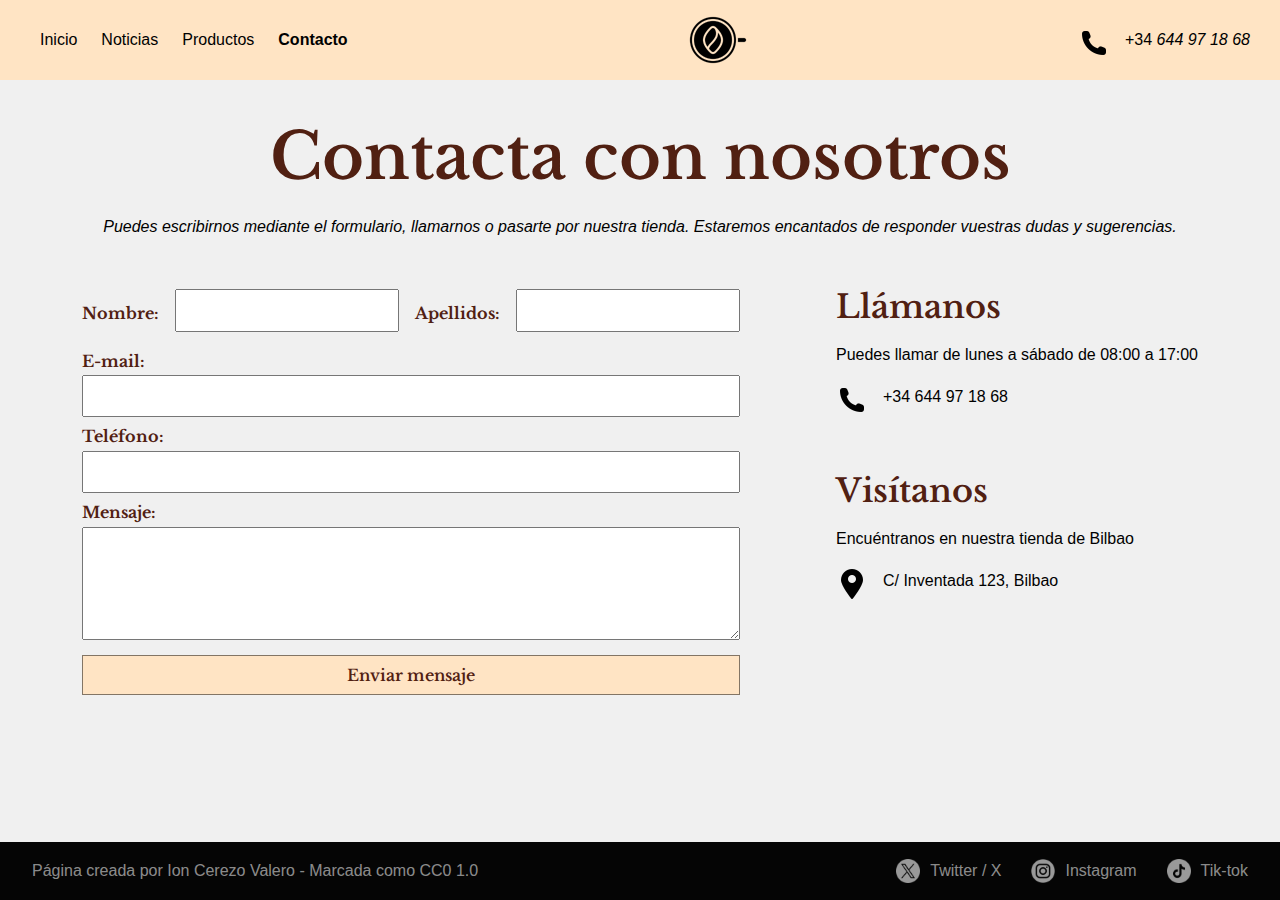
==== contacto.html @ 5df539cf "FIRST COMMIT" ====
<!DOCTYPE html>
<html lang="es">

<head>
    <meta charset="UTF-8">
    <meta name="viewport" content="width=device-width, initial-scale=1.0">
    <title>Contacto - Tu tienda local de café</title>
    <link rel="stylesheet" href="styles/normalize.css">
    <link rel="stylesheet" href="styles/styles.css">
    <style>
        @import url('https://fonts.googleapis.com/css2?family=Libre+Baskerville:ital,wght@0,400;0,700;1,400&display=swap');
    </style>
</head>

<body>
    <!-- Barra de navegación -->
    <nav>
        <section>
            <a href="index.html">Inicio</a>
            <a href="noticias.html">Noticias</a>
            <a href="productos.html">Productos</a>
            <a class="bold" href="contacto.html">Contacto</a>
        </section>
        <img src="images/logo.png"
            alt="Logo de la tienda de cafe. Vista cenital de una taza de cafe con un grano dentro en un estilo minimalista">
        <section>
            <p><img src="images/icono-telefono.png" alt="Icono de un teléfono móvil"> +34 <span class="italic">644 97 18
                    68</span></p>
        </section>
    </nav>

    <main>
        <!-- Contenido de Contacto -->
        <h1 class="center">Contacta con nosotros</h1>
        <p class="center italic">Puedes escribirnos mediante el formulario, llamarnos o pasarte por nuestra tienda.
            Estaremos
            encantados de
            responder vuestras dudas y sugerencias.</p>
        <section id="contenido-contacto">
            <form>
                <!--Div para agrupar el campo de nombre y apellido en una sola linea-->
                <div class="row">
                    <label for="nombre">Nombre:</label>
                    <input type="text" id="nombre" name="nombre" required>

                    <label for="apellidos">Apellidos:</label>
                    <input type="text" id="apellidos" name="apellidos" required>
                </div>

                <label for="email">E-mail:</label>
                <input type="email" id="email" name="email" required>

                <label for="telefono">Teléfono:</label>
                <input type="tel" id="telefono" name="telefono">

                <label for="mensaje">Mensaje:</label>
                <textarea id="mensaje" name="mensaje" rows="5" required></textarea>

                <button type="submit">Enviar mensaje</button>
            </form>
            <aside>
                <article>
                    <h3>Llámanos</h3>
                    <p>Puedes llamar de lunes a sábado de 08:00 a 17:00</p>

                    <img src="images/icono-telefono.png" alt="Icono de un teléfono móvil">
                    <p>+34 <span>644 97 18 68</span></p>

                </article>
                <article>
                    <h3>Visítanos</h3>
                    <p>Encuéntranos en nuestra tienda de Bilbao</p>

                    <img src="images/icono-ubicacion.png" alt="Icono de ubicación">
                    <p>C/ Inventada 123, Bilbao</p>

                </article>
            </aside>
        </section>
    </main>
    
    <!--Footer-->
    <footer>
        <p xmlns:cc="http://creativecommons.org/ns#" xmlns:dct="http://purl.org/dc/terms/"><span
                property="dct:title">Página</span> creada por <span property="cc:attributionName">Ion Cerezo
                Valero -</span> Marcada como <a href="https://creativecommons.org/publicdomain/zero/1.0/?ref=chooser-v1"
                target="_blank" rel="license noopener noreferrer">CC0 1.0</a></p>
                
        <ul class="footer-redes-sociales">
            <li><a href="www.twitter.com" target="_blank"><img src="images/logo-x.png" alt="logo de X"> Twitter / X</a>
            </li>
            <li><a href="www.instagram.com" target="_blank"><img src="images/logo-instagram.png"
                        alt="logo de Instagram"> Instagram</a></li>
            <li><a href="www.tiktok.com" target="_blank"><img src="images/logo-tiktok.png" alt="logo de Tik-tok">
                    Tik-tok</a></li>
        </ul>
    </footer>
</body>

</html>
---- styles/styles.css ----
/*
    Nombre: Ion Cerezo
    Fecha: 25/11/2024
    Módulo: Desarrollo de aplicaciones web.
    UD: 02
    Asignatura: Lenguaje de marcas y Sistemas de gestión de la información
    Nombre del ejercicio:Tarea evaluativa 2 (80%). Sitio Web.
    Tarea autoevaluativa: https://docs.google.com/document/d/11JveQvr8HGPq1ICYHrsq930XggfOiEMksCTdbK8_ATw/edit?usp=sharing
    Código en vivo: 
*/

/*
                            ################################
                            #                              #
                            #      ESTILOS GENERALES       #
                            #                              #
                            ################################
*/

body {
  margin: 0;
  background-color: #f0f0f0;
}

main {
  padding-top: 100px;
  max-width: 90%;
  min-height: calc(
    100vh - 158px
  ); /*Espacio de pantalla - altura nav - altura footer*/
  margin-inline: auto;
}

h1,
h2,
h3,
h4,
h5,
label,
button,
a,
th {
  font-family: "Libre Baskerville", serif;
  color: #512012;
}

h1 {
  font-weight: 600;
  font-size: 4rem;
  padding-top: 20px;
  margin: 0 0 20px 0;
}

h2 {
  font-size: 3rem;
  margin: 0 0 20px 0;
}

h3 {
  font-weight: 600;
  font-size: 2rem;
  margin: 0 0 10px 0;
}

a {
  text-decoration: none;
}

p,
a,
td {
  font-family: "Segoe UI", Tahoma, Geneva, Verdana, sans-serif;
  font-size: 1rem;
  line-height: 1.6;
}

a:hover {
  text-decoration: underline;
}

.italic {
  font-style: italic;
}

.bold {
  font-weight: 600;
}

.center {
  text-align: center;
}

/*
                      ################################
                      #                              #
                      #     BARRA DE NAVEGACIÓN      #
                      #                              #
                      ################################
*/

nav a {
  text-decoration: none;
  color: black;
  margin-inline: 10px;
}

nav {
  box-sizing: border-box;
  z-index: 1;
  position: fixed;
  width: 100%;
  top: 0;
  display: flex;
  padding: 10px 30px;
  align-items: center;
  justify-content: space-between;
  background-color: bisque;
}

nav section img {
  float: left;
  margin-right: 15px;
}

/*
                          ################################
                          #                              #
                          #          INDEX.html          #
                          #                              #
                          ################################
*/

#pagina-principal,
#caracteristicas {
  min-height: calc(100vh - 5rem);
  display: flex;
  align-items: center;
  justify-content: space-between;
  flex-wrap: wrap;
}

#pagina-principal div,
#caracteristicas table {
  max-width: 50rem;
  margin-inline: auto;
}

#pagina-principal p {
  font-size: 2rem;
  font-weight: 200;
  padding-right: 160px;
  padding-bottom: 24px;
}

#pagina-principal a {
  background-color: bisque;
  font-size: 1rem;
  font-weight: 600;
  padding: 1rem;
  border-radius: 10px;
}

.imagen-grande {
  width: 30vw;
  object-fit: cover;
  margin-inline: auto;
}

.imagen-pequeña {
  width: 4rem;
  height: 4rem;
  object-fit: cover;
  margin-inline: auto;
}

table img {
  padding-right: 50px;
  margin: 0 0 50px 0;
}

table p {
  margin: 0 0 50px 0;
}

/*
                          ################################
                          #                              #
                          #        NOTICIAS.html         #
                          #                              #
                          ################################
*/

#noticias {
  display: flex;
  flex-wrap: wrap;
  gap: 2rem;
  justify-content: space-between;
}

#cabecera-noticias {
  flex: 1 1 20%;
  display: flex;
  flex-direction: column;
  min-width: 200px;
}

#cabecera-noticias img {
  margin-top: 30px;
  border-radius: 100%;
  width: 80%;
  object-fit: cover;
  margin-inline: auto;
}

#contenido-noticias {
  flex: 1 1 70%;
  min-width: 200px;
}

.card-noticia {
  background-color: bisque;
  border-radius: 3px;
  transition: transform 0.3s ease-in-out, box-shadow 0.3s ease;
}

.card-noticia h4 {
  font-weight: 400;
  color: #4b4a4a;
}

.card-noticia h3 {
  transition: color 0.3s ease, transform 0.3s ease;
}

.card-noticia img {
  width: 1rem;
  visibility: hidden;
  transition: opacity 0.3s ease, transform 0.3s ease;
}

.card-noticia a {
  padding: 20px 20px 20px 40px;
  margin: 20px;
  background-color: bisque;
  border-radius: 3px;
  display: flex;
  gap: 10px;
  align-items: center;
  text-decoration: none;
  transition: background-color 0.3s ease;
}

.card-noticia:hover {
  box-shadow: 0px 10px 15px rgba(0, 0, 0, 0.1); /* Añade sombra al pasar el ratón */
}

.card-noticia:hover h3 {
  transform: translateY(-5px); /* Hace que el título suba un poco */
}

.card-noticia:hover img {
  visibility: initial;
  opacity: 1;
  transform: translateX(
    10px
  ); /* Desplaza ligeramente la imagen hacia la derecha */
}

/*
                        ################################
                        #                              #
                        #        PRODUCTOS.html        #
                        #                              #
                        ################################
*/

#productos {
  display: flex;
  margin-inline: auto;
  flex-wrap: wrap;
  justify-content: space-evenly;
  max-width: 80%;
  gap: 1.5rem;
}

.card-producto {
  margin: 2rem 1rem;
  background-color: bisque;
  border-radius: 0.1875rem;
  width: 19rem;
  height: 30rem;
  display: flex;
  flex-direction: column;
  justify-content: space-between;
  overflow: hidden;
  border: 1px solid rgba(0, 0, 0, 0.329);
  transition: transform 0.3s ease, box-shadow 0.3s ease,
    background-color 0.3s ease;
}

.card-producto:hover {
  transform: scale(1.05); /* Aumenta ligeramente el tamaño */
  box-shadow: 0 12px 24px rgba(0, 0, 0, 0.2); /* Sombra para efecto de profundidad */
}

.card-producto a {
  padding: 1rem;
  text-align: center;
  background-color: bisque;
  font-weight: 600;
  border-radius: 3px;
  transition: background-color 0.3s ease;
}

.card-producto a:hover {
  background-color: #e1c49f; /* Cambio de color al pasar el ratón por encima */
}

.imagen-producto {
  width: 100%;
  height: 15rem;
  object-fit: cover;
  transition: transform 0.3s ease;
}

.card-producto:hover .imagen-producto {
  transform: scale(
    1.1
  ); /* Amplía ligeramente la imagen al pasar el raton por encima */
}

.card-producto h2 {
  padding: 0 2rem;
  margin-bottom: 0;
  font-size: 2rem;
}

.card-producto h3 {
  text-align: center;
}

/* Estilo para los productos nuevos */

.novedad {
  position: relative; /* Para posicionar la imagen de la banda encima de la imagen */
}

.novedad-icono {
  position: absolute;
  top: 0px;
  right: 0px;
  width: calc(19rem / 2);
}

/*
                          ################################
                          #                              #
                          #    DETALLE-PRODUCTO.html     #
                          #                              #
                          ################################
*/

.seccion-producto {
  padding: 2rem;
  display: flex;
  gap: 2rem;
  flex-wrap: wrap;
}

.contenido-producto {
  min-width: 500px;
  width: 40%;
  margin: auto;
}

.seccion-producto img {
  margin: auto;
  box-shadow: rgba(149, 157, 165, 0.2) 0px 8px 24px;
  width: 40%;
  min-width: 400px;
  object-fit: cover;
}

.seccion-producto table {
  border-collapse: collapse;
  border: 1px solid rgba(0, 0, 0, 0.473);
  box-shadow: rgba(149, 157, 165, 0.2) 0px 8px 24px;
  width: 300px;
  margin: auto;
  margin-block: 40px;
}

.seccion-producto th,
td {
  padding: 8px;
}

.seccion-producto th {
  border: 1px solid rgba(0, 0, 0, 0.473);
  text-align: center;
  background-color: bisque;
}

.seccion-producto a {
  margin: auto;
  display: block;
}

/*
                          ################################
                          #                              #
                          #        CONTACTO.html         #
                          #                              #
                          ################################
*/

#contenido-contacto {
  display: flex;
  flex-wrap: wrap-reverse;
  margin-top: 50px;
  gap: 6rem;
  justify-content: center;
}

form button {
  width: 100%;
  padding: 10px;
  margin-top: 10px;
  background-color: bisque;
  border: 1px solid rgba(0, 0, 0, 0.486);
  font-size: 1rem;
  font-weight: 600;
}

label {
  display: block;
  font-weight: bold;
  margin-top: 10px;
  margin-bottom: 5px;
}

input,
textarea {
  width: 100%;
  padding: 10px;
  box-sizing: border-box;
}

.row {
  display: flex;
  gap: 1rem;
  align-items: center;
  margin-bottom: 20px;
}

#contenido-contacto img {
  margin-right: 15px;
  float: left;
}

#contenido-contacto aside article div {
  height: 2rem;
}

#contenido-contacto article {
  margin-bottom: 4rem;
  text-align: left;
}

/*
                          ################################
                          #                              #
                          #            FOOTER            #
                          #                              #
                          ################################
*/

footer * {
  font-size: 1rem;
  color: #f0f0f096;
}

footer {
  background-color: rgb(5, 5, 5);
  display: flex;
  justify-content: space-between;
  align-items: center;
  padding-inline: 2rem;
  color: #f0f0f096;
}

.footer-redes-sociales a {
  display: flex;
  align-items: center;
}

footer img {
  width: 1.5rem;
  height: 1.5rem;
  filter: brightness(60%);
}

.footer-redes-sociales img {
  padding: 0px 10px 0px 30px;
}

footer a:hover {
  img {
    filter: brightness(100%);
  }
  color: white;
}

.footer-redes-sociales {
  list-style: none;
  display: flex;
  align-items: center;
  justify-content: end;
}
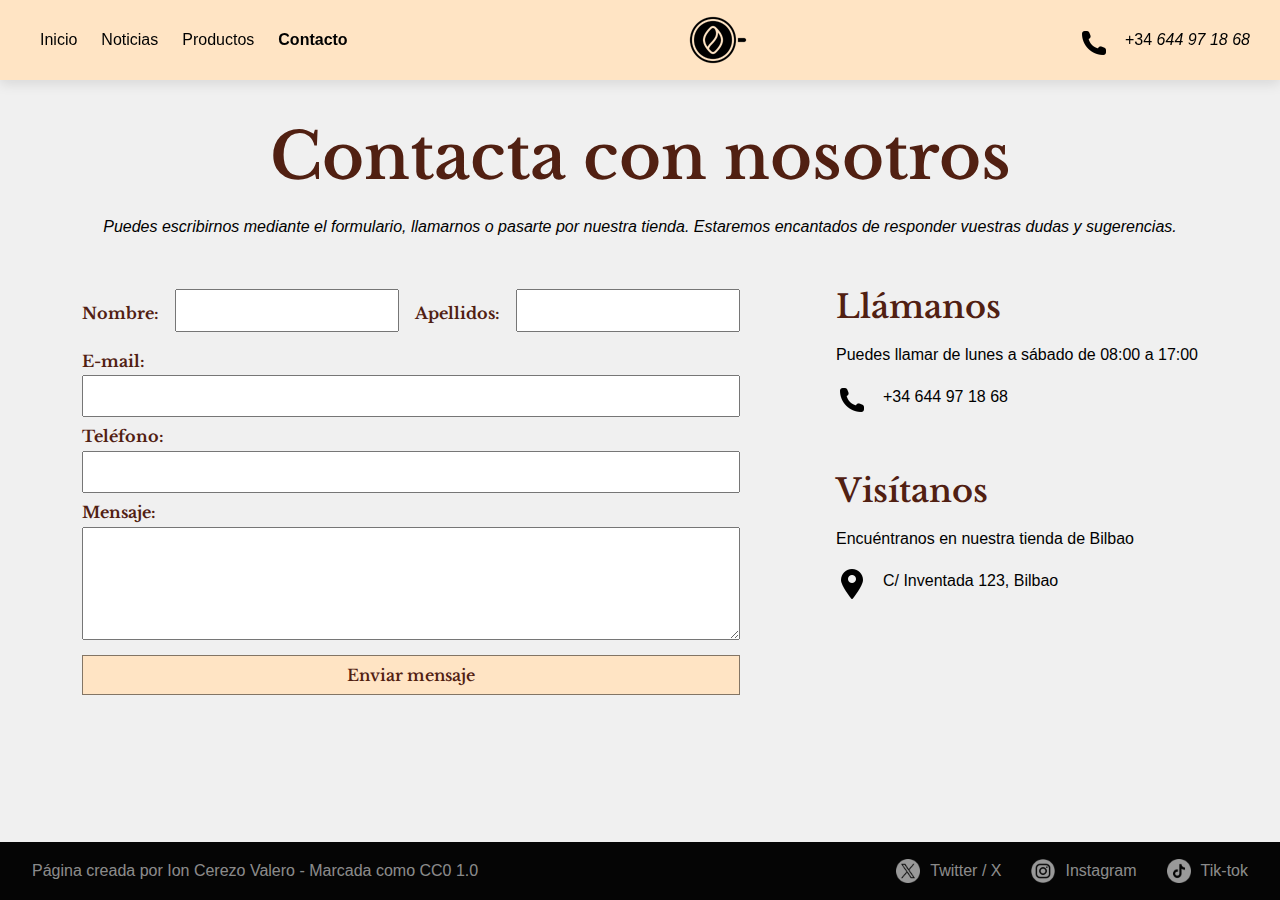
==== commit c20be110: "format document" ====
--- a/contacto.html
+++ b/contacto.html
@@ -1,100 +1,139 @@
+<!--
+    Nombre: Ion Cerezo
+    Fecha: 25/11/2024
+    Módulo: Desarrollo de aplicaciones web.
+    UD: 02
+    Asignatura: Lenguaje de marcas y Sistemas de gestión de la información
+    Nombre del ejercicio:Tarea evaluativa 2 (80%). Sitio Web.
+    Tarea autoevaluativa: https://docs.google.com/document/d/11JveQvr8HGPq1ICYHrsq930XggfOiEMksCTdbK8_ATw/edit?usp=sharing
+    Código en vivo: https://ioncerezo.github.io/LMSGI02TE02/
+-->
+
 <!DOCTYPE html>
 <html lang="es">
+  <head>
+    <meta charset="UTF-8" />
+    <meta name="viewport" content="width=device-width, initial-scale=1.0" />
+    <title>Contacto - Tu tienda local de café</title>
+    <link rel="stylesheet" href="styles/normalize.css" />
+    <link rel="stylesheet" href="styles/styles.css" />
+    <style>
+      @import url("https://fonts.googleapis.com/css2?family=Libre+Baskerville:ital,wght@0,400;0,700;1,400&display=swap");
+    </style>
+  </head>
 
-<head>
-    <meta charset="UTF-8">
-    <meta name="viewport" content="width=device-width, initial-scale=1.0">
-    <title>Contacto - Tu tienda local de café</title>
-    <link rel="stylesheet" href="styles/normalize.css">
-    <link rel="stylesheet" href="styles/styles.css">
-    <style>
-        @import url('https://fonts.googleapis.com/css2?family=Libre+Baskerville:ital,wght@0,400;0,700;1,400&display=swap');
-    </style>
-</head>
-
-<body>
+  <body>
     <!-- Barra de navegación -->
     <nav>
-        <section>
-            <a href="index.html">Inicio</a>
-            <a href="noticias.html">Noticias</a>
-            <a href="productos.html">Productos</a>
-            <a class="bold" href="contacto.html">Contacto</a>
-        </section>
-        <img src="images/logo.png"
-            alt="Logo de la tienda de cafe. Vista cenital de una taza de cafe con un grano dentro en un estilo minimalista">
-        <section>
-            <p><img src="images/icono-telefono.png" alt="Icono de un teléfono móvil"> +34 <span class="italic">644 97 18
-                    68</span></p>
-        </section>
+      <section>
+        <a href="index.html">Inicio</a>
+        <a href="noticias.html">Noticias</a>
+        <a href="productos.html">Productos</a>
+        <a class="bold" href="contacto.html">Contacto</a>
+      </section>
+      <img
+        src="images/logo.png"
+        alt="Logo de la tienda de cafe. Vista cenital de una taza de cafe con un grano dentro en un estilo minimalista"
+      />
+      <section>
+        <p>
+          <img
+            src="images/icono-telefono.png"
+            alt="Icono de un teléfono móvil"
+          />
+          +34 <span class="italic">644 97 18 68</span>
+        </p>
+      </section>
     </nav>
 
     <main>
-        <!-- Contenido de Contacto -->
-        <h1 class="center">Contacta con nosotros</h1>
-        <p class="center italic">Puedes escribirnos mediante el formulario, llamarnos o pasarte por nuestra tienda.
-            Estaremos
-            encantados de
-            responder vuestras dudas y sugerencias.</p>
-        <section id="contenido-contacto">
-            <form>
-                <!--Div para agrupar el campo de nombre y apellido en una sola linea-->
-                <div class="row">
-                    <label for="nombre">Nombre:</label>
-                    <input type="text" id="nombre" name="nombre" required>
+      <!-- Contenido de Contacto -->
+      <h1 class="center">Contacta con nosotros</h1>
+      <p class="center italic">
+        Puedes escribirnos mediante el formulario, llamarnos o pasarte por
+        nuestra tienda. Estaremos encantados de responder vuestras dudas y
+        sugerencias.
+      </p>
+      <section id="contenido-contacto">
+        <form>
+          <!--Div para agrupar el campo de nombre y apellido en una sola linea-->
+          <div class="row">
+            <label for="nombre">Nombre:</label>
+            <input type="text" id="nombre" name="nombre" required />
 
-                    <label for="apellidos">Apellidos:</label>
-                    <input type="text" id="apellidos" name="apellidos" required>
-                </div>
+            <label for="apellidos">Apellidos:</label>
+            <input type="text" id="apellidos" name="apellidos" required />
+          </div>
 
-                <label for="email">E-mail:</label>
-                <input type="email" id="email" name="email" required>
+          <label for="email">E-mail:</label>
+          <input type="email" id="email" name="email" required />
 
-                <label for="telefono">Teléfono:</label>
-                <input type="tel" id="telefono" name="telefono">
+          <label for="telefono">Teléfono:</label>
+          <input type="tel" id="telefono" name="telefono" />
 
-                <label for="mensaje">Mensaje:</label>
-                <textarea id="mensaje" name="mensaje" rows="5" required></textarea>
+          <label for="mensaje">Mensaje:</label>
+          <textarea id="mensaje" name="mensaje" rows="5" required></textarea>
 
-                <button type="submit">Enviar mensaje</button>
-            </form>
-            <aside>
-                <article>
-                    <h3>Llámanos</h3>
-                    <p>Puedes llamar de lunes a sábado de 08:00 a 17:00</p>
+          <button type="submit">Enviar mensaje</button>
+        </form>
+        <aside>
+          <article>
+            <h3>Llámanos</h3>
+            <p>Puedes llamar de lunes a sábado de 08:00 a 17:00</p>
 
-                    <img src="images/icono-telefono.png" alt="Icono de un teléfono móvil">
-                    <p>+34 <span>644 97 18 68</span></p>
+            <img
+              src="images/icono-telefono.png"
+              alt="Icono de un teléfono móvil"
+            />
+            <p>+34 <span>644 97 18 68</span></p>
+          </article>
+          <article>
+            <h3>Visítanos</h3>
+            <p>Encuéntranos en nuestra tienda de Bilbao</p>
 
-                </article>
-                <article>
-                    <h3>Visítanos</h3>
-                    <p>Encuéntranos en nuestra tienda de Bilbao</p>
+            <img src="images/icono-ubicacion.png" alt="Icono de ubicación" />
+            <p>C/ Inventada 123, Bilbao</p>
+          </article>
+        </aside>
+      </section>
+    </main>
 
-                    <img src="images/icono-ubicacion.png" alt="Icono de ubicación">
-                    <p>C/ Inventada 123, Bilbao</p>
-
-                </article>
-            </aside>
-        </section>
-    </main>
-    
     <!--Footer-->
     <footer>
-        <p xmlns:cc="http://creativecommons.org/ns#" xmlns:dct="http://purl.org/dc/terms/"><span
-                property="dct:title">Página</span> creada por <span property="cc:attributionName">Ion Cerezo
-                Valero -</span> Marcada como <a href="https://creativecommons.org/publicdomain/zero/1.0/?ref=chooser-v1"
-                target="_blank" rel="license noopener noreferrer">CC0 1.0</a></p>
-                
-        <ul class="footer-redes-sociales">
-            <li><a href="www.twitter.com" target="_blank"><img src="images/logo-x.png" alt="logo de X"> Twitter / X</a>
-            </li>
-            <li><a href="www.instagram.com" target="_blank"><img src="images/logo-instagram.png"
-                        alt="logo de Instagram"> Instagram</a></li>
-            <li><a href="www.tiktok.com" target="_blank"><img src="images/logo-tiktok.png" alt="logo de Tik-tok">
-                    Tik-tok</a></li>
-        </ul>
+      <p
+        xmlns:cc="http://creativecommons.org/ns#"
+        xmlns:dct="http://purl.org/dc/terms/"
+      >
+        <span property="dct:title">Página</span> creada por
+        <span property="cc:attributionName">Ion Cerezo Valero -</span> Marcada
+        como
+        <a
+          href="https://creativecommons.org/publicdomain/zero/1.0/?ref=chooser-v1"
+          target="_blank"
+          rel="license noopener noreferrer"
+          >CC0 1.0</a
+        >
+      </p>
+
+      <ul class="footer-redes-sociales">
+        <li>
+          <a href="www.twitter.com" target="_blank"
+            ><img src="images/logo-x.png" alt="logo de X" /> Twitter / X</a
+          >
+        </li>
+        <li>
+          <a href="www.instagram.com" target="_blank"
+            ><img src="images/logo-instagram.png" alt="logo de Instagram" />
+            Instagram</a
+          >
+        </li>
+        <li>
+          <a href="www.tiktok.com" target="_blank"
+            ><img src="images/logo-tiktok.png" alt="logo de Tik-tok" />
+            Tik-tok</a
+          >
+        </li>
+      </ul>
     </footer>
-</body>
-
-</html>+  </body>
+</html>
--- a/styles/styles.css
+++ b/styles/styles.css
@@ -6,7 +6,7 @@
     Asignatura: Lenguaje de marcas y Sistemas de gestión de la información
     Nombre del ejercicio:Tarea evaluativa 2 (80%). Sitio Web.
     Tarea autoevaluativa: https://docs.google.com/document/d/11JveQvr8HGPq1ICYHrsq930XggfOiEMksCTdbK8_ATw/edit?usp=sharing
-    Código en vivo: 
+    Código en vivo: https://ioncerezo.github.io/LMSGI02TE02/
 */
 
 /*
@@ -115,6 +115,7 @@
   align-items: center;
   justify-content: space-between;
   background-color: bisque;
+  box-shadow: rgba(0, 0, 0, 0.1) 0px 4px 12px;
 }
 
 nav section img {
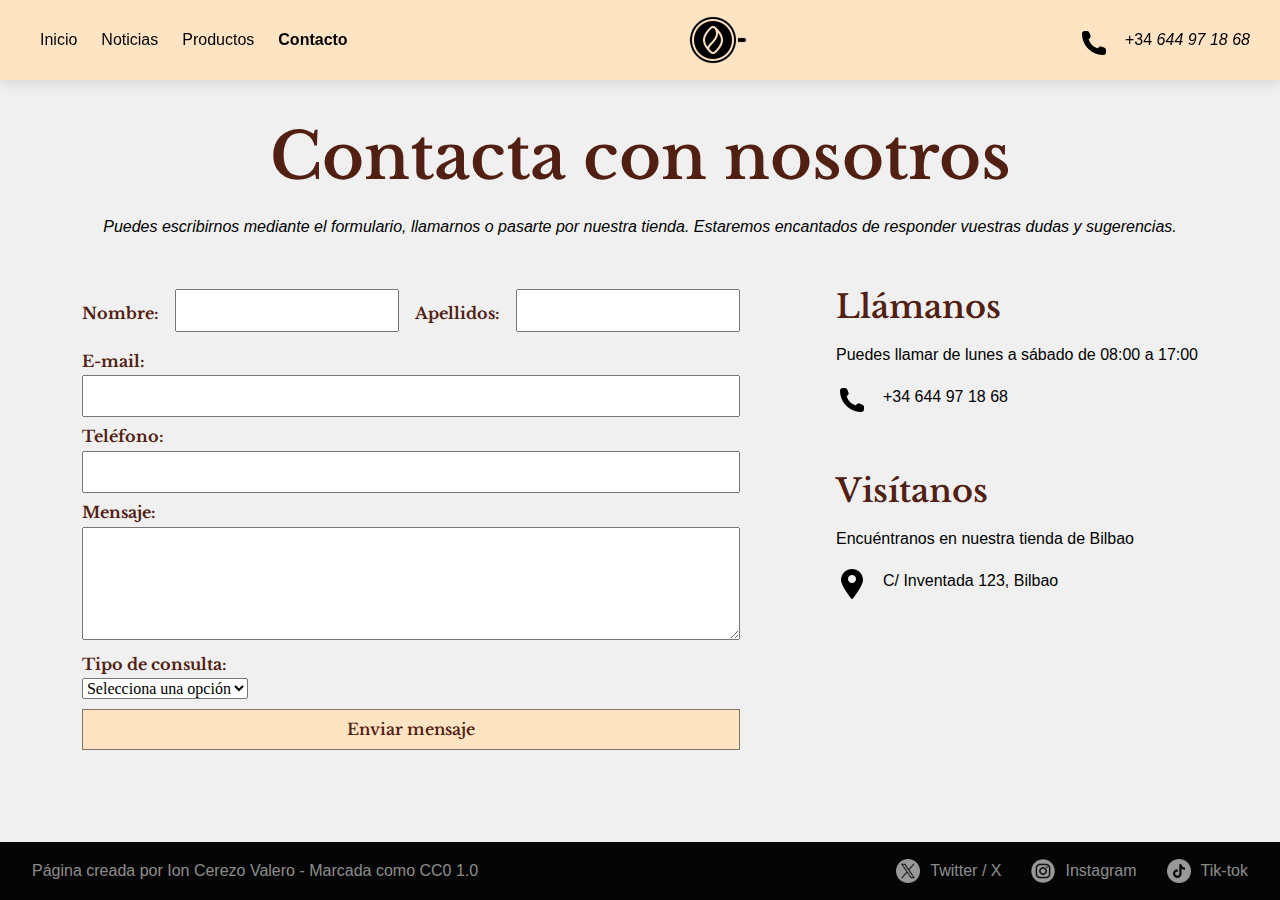
==== commit 9ef5abf6: "add tipo de consulta on form" ====
--- a/contacto.html
+++ b/contacto.html
@@ -7,6 +7,7 @@
     Nombre del ejercicio:Tarea evaluativa 2 (80%). Sitio Web.
     Tarea autoevaluativa: https://docs.google.com/document/d/11JveQvr8HGPq1ICYHrsq930XggfOiEMksCTdbK8_ATw/edit?usp=sharing
     Código en vivo: https://ioncerezo.github.io/LMSGI02TE02/
+    Repositorio: https://github.com/ioncerezo/LMSGI02TE02
 -->
 
 <!DOCTYPE html>
@@ -55,7 +56,7 @@
         sugerencias.
       </p>
       <section id="contenido-contacto">
-        <form>
+        <form action="mailto:icerezo@birt.eus" method="post">
           <!--Div para agrupar el campo de nombre y apellido en una sola linea-->
           <div class="row">
             <label for="nombre">Nombre:</label>
@@ -73,6 +74,14 @@
 
           <label for="mensaje">Mensaje:</label>
           <textarea id="mensaje" name="mensaje" rows="5" required></textarea>
+
+          <label for="consulta">Tipo de consulta:</label>
+          <select id="consulta" name="consulta" required>
+            <option value="" disabled selected>Selecciona una opción</option>
+            <option value="soporte">Soporte técnico</option>
+            <option value="informacion">Información</option>
+            <option value="reclamo">Reclamo</option>
+          </select>
 
           <button type="submit">Enviar mensaje</button>
         </form>
--- a/styles/styles.css
+++ b/styles/styles.css
@@ -7,6 +7,7 @@
     Nombre del ejercicio:Tarea evaluativa 2 (80%). Sitio Web.
     Tarea autoevaluativa: https://docs.google.com/document/d/11JveQvr8HGPq1ICYHrsq930XggfOiEMksCTdbK8_ATw/edit?usp=sharing
     Código en vivo: https://ioncerezo.github.io/LMSGI02TE02/
+    Repositorio: https://github.com/ioncerezo/LMSGI02TE02
 */
 
 /*
